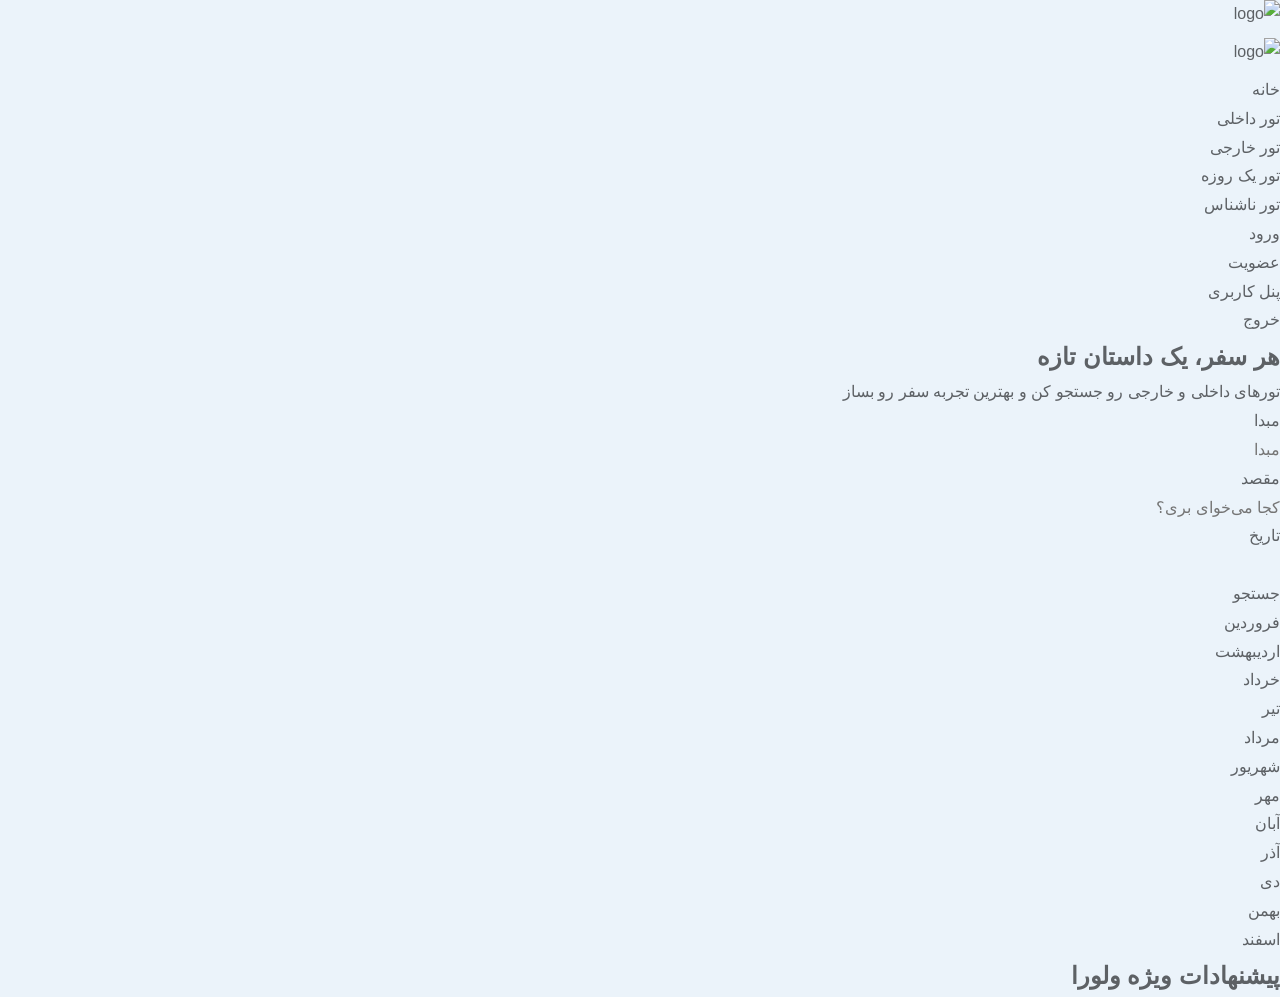
==== index.html @ 593d889d "add result and sort api" ====
<!DOCTYPE html>
<html lang="fa" dir="rtl">
<head>
  <meta charset="UTF-8">
  <meta name="viewport" content="width=device-width, initial-scale=1.0">
  <meta name="description" content="Velora یک وب‌سایت مدرن برای جستجو و رزرو تورهای گردشگری است که به کاربران کمک می‌کند سفرهای خاص و به‌یادماندنی خود را برنامه‌ریزی کنند.">
  <meta name="title" content="Velora | رزرو تور و تجربه‌های خاص سفر">
  <title>Velora | رزرو تور و تجربه‌های خاص سفر</title>
  <link rel="icon" href="./assets/logo.png">
  <link rel="stylesheet" href="./style/reset-variables.css">
  <link rel="stylesheet" href="./style/style.css">

</head>
<body>
  <div id="preloader"></div>


<!-- HEADER -->
<header class="header" data-header>
  <div class="container">

    <a href="#" class="logo">
      <img src="./assets/images/temp-logo.svg" height="38" alt="logo">
    </a>

    <nav class="navbar" data-nav>
      <div class="navbar-top">
        <a href="#" class="logo">
          <img src="./assets/images/temp-logo.svg" height="38" alt="logo">
        </a>

        <button class="nav-toggle-btn" aria-label="close menu" data-nav-toggler>
          <ion-icon name="close-outline" aria-hidden="true"></ion-icon>

        </button>
      </div>
      <ul class="navbar-list">
        <li class="navbar-item" > <a href="#" class="navbar-link">خانه</a></li>
        <li class="navbar-item"> <a href="#" class="navbar-link">تور داخلی</a></li>
        <li class="navbar-item"> <a href="#" class="navbar-link">تور خارجی</a></li>
        <li class="navbar-item"> <a href="#" class="navbar-link">تور یک روزه</a></li>
        <li class="navbar-item"> <a href="#" class="navbar-link">تور ناشناس</a></li>
      </ul>
      
      <div class="header-action">
        <div class="loggedout">
          <a href="./auth/login.html" class="btn login-btn"> ورود</a>
          <a href="./auth/signup.html" class="btn btn-primary">عضویت</a>
        </div>
        <div class="loggedin">
          <a href="#" class="login-btn"> پنل کاربری</a>
          <a href="#" class="btn btn-primary">خروج </a>

        </div>

      </div>
      

      <button> </button>
    </nav>

    <button class="nav-toggle-btn" aria-label="open menu" data-nav-toggler>
      <ion-icon name="menu-outline" aria-hidden="true"></ion-icon>
    </button>

    <div class="overlay" data-overlay data-nav-toggler></div>
  </div>
</header>

<main>
   <!-- Hero Section-->
     <section class="hero" data-hero>

       <div class="hero-bg hero-bg-1"></div>
        <div class="hero-bg hero-bg-2"></div>

         <div class="hero-overlay"></div>
          <div class="hero-content container">
             <h1 class="hero-title"> دنیا منتظر توست </h1>
             <p class="hero-subtitle"> سفر بعدی‌ات را همین حالا پیدا کن </p>
           </div> 
           
           <div class="hero-search container">

            <form class="hero-search-box" id="search-form">

              <div class="hero-field">
                <label for="origin-input"> مبدا</label>
                <input id="origin-input" name="origin" type="text" placeholder="مبدا">
              </div>

              <div class="hero-field">
                <label for="destination-input"> مقصد</label>
                <input id="destination-input" name="destination" type="text" placeholder="کجا می‌خوای بری؟">
              </div>
              
              <div class="hero-field">
                <label for="month-input"> تاریخ</label>
                <input id="month-input" name="month" readonly>

                
              </div>
              
              <button type="submit" class="search-btn btn"> جستجو</button>

              <div id="month-modal" class="month-modal">
                <button type="button" class="month-button" data-month="01"> فروردین</button>
                <button type="button" class="month-button" data-month="02"> اردیبهشت</button>
                <button type="button" class="month-button" data-month="03"> خرداد</button>
                <button type="button" class="month-button" data-month="04"> تیر</button>
                <button type="button" class="month-button" data-month="05"> مرداد</button>
                <button type="button" class="month-button" data-month="06"> شهریور</button>
                <button type="button" class="month-button" data-month="07"> مهر</button>
                <button type="button" class="month-button" data-month="08"> آبان</button>
                <button type="button" class="month-button" data-month="09"> آذر</button>
                <button type="button" class="month-button" data-month="10"> دی</button>
                <button type="button" class="month-button" data-month="11"> بهمن</button>
                <button type="button" class="month-button" data-month="12"> اسفند</button>
              </div>

          
            </form>
           </div>
           

      </section>

      <section class="special-tours">
        
        <div class="container">
          <div class="special-tours-title">
            <span class="right"></span>
            <h2>پیشنهادات ویژه ولورا</h2>
            <span class="left"></span>
          </div>

          <div class="tours-grid">
          </div>
        </div>
      </section>
</main>




<script type="module" src="https://unpkg.com/ionicons@5.5.2/dist/ionicons/ionicons.esm.js"></script>
  <script nomodule src="https://unpkg.com/ionicons@5.5.2/dist/ionicons/ionicons.js"></script>
  <script src="./script/home.js"></script>
</body>
</html>
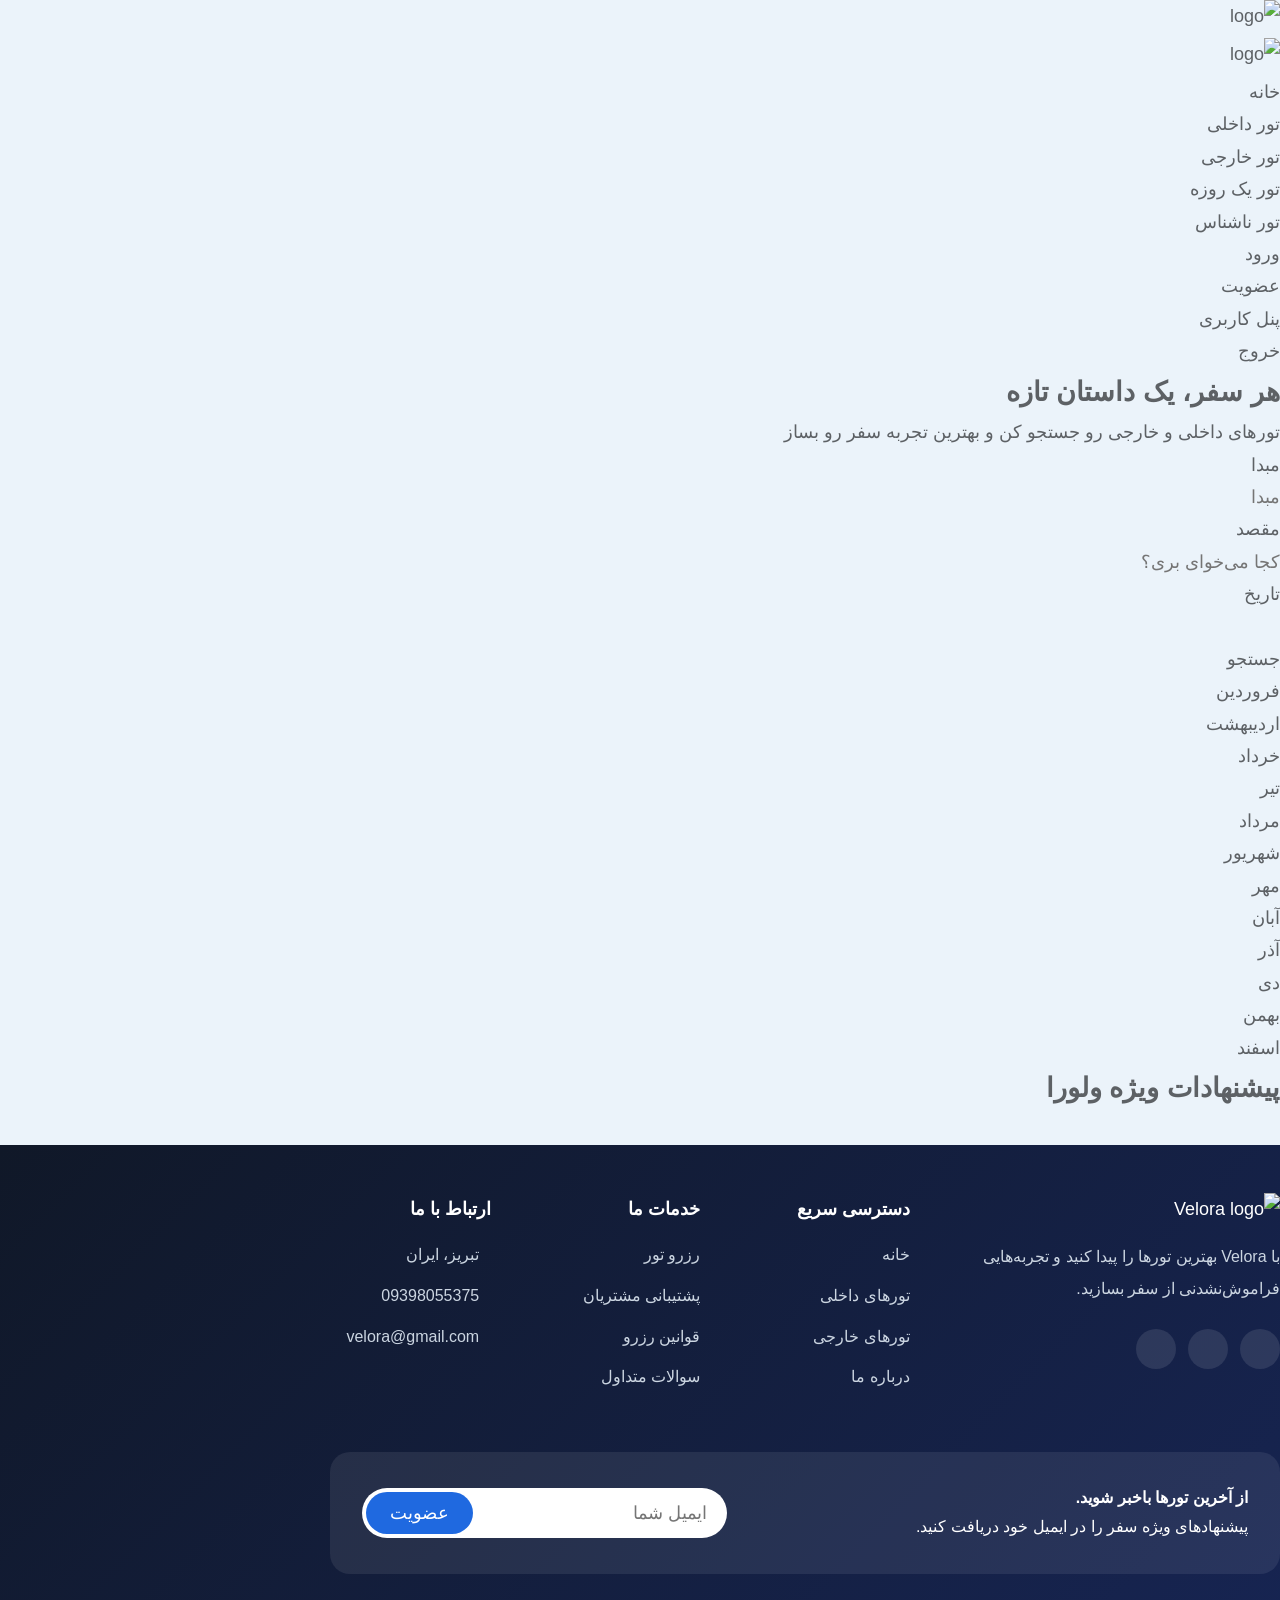
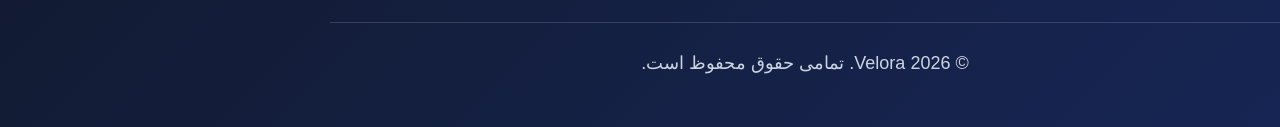
==== commit db29ad5e: "footer component" ====
--- a/index.html
+++ b/index.html
@@ -8,6 +8,7 @@
   <title>Velora | رزرو تور و تجربه‌های خاص سفر</title>
   <link rel="icon" href="./assets/logo.png">
   <link rel="stylesheet" href="./style/reset-variables.css">
+  <link rel="stylesheet" href="../footer/footer.css">
   <link rel="stylesheet" href="./style/style.css">
 
 </head>
@@ -141,6 +142,133 @@
 </main>
 
 
+<!--  Footer-->
+<footer class="footer">
+
+  <div class="container">
+
+    <div class="footer-container">
+
+      <div class="footer-brand">
+
+        <img src="../assets/images/temp-logo.svg" alt="Velora logo">
+
+        <p>
+          با Velora بهترین تورها را پیدا کنید و تجربه‌هایی 
+          فراموش‌نشدنی از سفر بسازید.
+        </p>
+
+        <div class="footer-social">
+
+          <a href="#">
+            <ion-icon name="logo-instagram"></ion-icon>
+          </a>
+
+          <a href="#">
+            <ion-icon name="logo-whatsapp"></ion-icon>
+          </a>
+
+          <a href="#">
+            <ion-icon name="logo-x"></ion-icon>
+          </a>
+
+        </div>
+      </div>
+
+
+
+
+      <div class="footer-column">
+
+        <h3>دسترسی سریع</h3>
+
+        <ul>
+          <li><a href="#">خانه</a></li>
+          <li><a href="#">تورهای داخلی</a></li>
+          <li><a href="#">تورهای خارجی</a></li>
+          <li><a href="#">درباره ما</a></li>
+
+        </ul>
+
+      </div>
+
+      <div class="footer-column">
+        <h3>خدمات ما</h3>
+
+        <ul>
+
+          <li><a href="#">رزرو تور</a></li>
+          <li><a href="#">پشتیبانی مشتریان</a></li>
+          <li><a href="#">قوانین رزرو</a></li>
+          <li><a href="#">سوالات متداول</a></li>
+
+        </ul>
+
+      </div>
+
+      <div class="footer-column contact">
+        <h3>ارتباط با ما</h3>
+        <ul>
+          <li>
+            <ion-icon name="location-outline"></ion-icon>
+            تبریز، ایران
+          </li>
+          <li>
+            <ion-icon name="call-outline"></ion-icon>
+            09398055375
+          </li>
+          <li>
+            <ion-icon name="mail-outline"></ion-icon>
+            velora@gmail.com
+          </li>
+        </ul>
+
+      </div>
+
+    </div>
+
+
+
+    <div class="footer-newsletter">
+
+      <div>
+        <h3>
+          از آخرین تورها باخبر شوید.
+        </h3>
+        <p>
+          پیشنهادهای ویژه سفر را در ایمیل خود دریافت کنید.
+        </p>
+      </div>
+
+      <form>
+        <input type="email" placeholder="ایمیل شما">
+
+        <button type="submit">
+          عضویت
+        </button>
+
+      </form>
+
+
+    </div>
+
+
+
+
+    <div class="footer-bottom">
+
+      <p>
+        © 2026 Velora. تمامی حقوق محفوظ است.
+      </p>
+
+    </div>
+
+  </div>
+
+</footer>
+
+
+
 
 
 <script type="module" src="https://unpkg.com/ionicons@5.5.2/dist/ionicons/ionicons.esm.js"></script>
--- a/footer/footer.css
+++ b/footer/footer.css
@@ -0,0 +1,276 @@
+/* FOOTER */
+
+.footer {
+
+  background:
+  linear-gradient(
+    135deg,
+    #101828,
+    #172554
+  );
+  color: var(--text-white);
+  padding-block: var(--space-8);
+  margin-block-start: var(--space-6);
+
+}
+
+.footer-container {
+  display: grid;
+  grid-template-columns: 1fr;
+
+  gap: var(--space-8);
+
+}
+
+.footer-brand img {
+  width: 150px;
+  margin-block-end: var(--space-4);
+}
+
+.footer-brand p {
+  color:var(--text-footer);
+  max-width:320px;
+  font-size: var(--fs-7);
+  line-height: 2;
+}
+
+
+.footer h3 {
+  font-size: var(--fs-6);
+  font-weight: var(--fw-bold);
+  margin-block-end: var(--space-4);
+  color:var(--text-white);
+
+}
+
+.footer ul {
+  list-style:none;
+  padding:0;
+
+}
+
+
+.footer li {
+  margin-block-end: var(--space-3);
+  display: flex;
+  align-items: center;
+  gap: var(--space-3);
+  color: var(--text-footer);
+  font-size: var(--fs-7)
+
+}
+.footer a {
+  color:var(--text-footer);
+  transition:.3s;
+
+}
+
+
+
+.footer a:hover {
+  color: var(--text-white);
+  transform: translateX(-5px);
+} 
+
+
+.footer-social {
+  display: flex;
+  gap:var(--space-3);
+  margin-top:var(--space-5);
+  align-items: center;
+
+}
+
+
+
+.footer-social a {
+  width: 40px;
+  height: 40px;
+  display: flex;
+  align-items: center;
+  justify-content: center;
+  background:rgba(255,255,255,.1);
+  border-radius:50%;
+
+}
+
+
+
+.footer-social ion-icon {
+
+  font-size:var(--fs-6);
+
+}
+
+
+.footer-social a:hover {
+  background:var(--bg-majorelle-blue);
+  transform:none;
+
+}
+
+
+.contact ion-icon {
+  font-size:var(--fs-6);
+  color:#60a5fa;
+}
+
+
+
+.footer-newsletter {
+  margin-block-start:var(--space-8);
+  padding:var(--space-6);
+  border-radius:var(--radius-20);
+  background:rgba(255,255,255,.08);
+  display:flex;
+  flex-direction: column;
+  justify-content:space-between;
+  align-items:stretch;
+  gap:var(--space-5);
+
+
+}
+
+.footer-newsletter h3 {
+
+  font-size:var(--fs-7);
+  margin-block-end: 0;
+  color:var(--text-white);
+
+}
+
+
+
+.footer-newsletter p {
+  font-size:var(--fs-7);
+  margin-block-end: 0;
+  color:var(--text-footer);
+  color:var(--text-white);
+
+}
+
+
+
+.footer-newsletter form {
+display:flex;
+width: 100%;
+height: 50px;
+background:var(--bg-white);
+border-radius:var(--radius-pill);
+overflow:hidden;
+padding:var(--space-1);
+
+}
+
+
+
+.footer-newsletter input {
+border:none;
+outline:none;
+padding-inline:var(--space-4);
+flex: 1;
+width: auto;
+
+}
+
+
+.footer-newsletter button {
+display: flex;
+align-items: center;
+justify-content: center;
+padding-inline: var(--space-5);
+white-space: nowrap;
+border:none;
+background:var(--bg-majorelle-blue);
+color:var(--bg-white);
+border-radius:var(--radius-pill);
+
+}
+
+
+.footer-bottom {
+
+margin-top:var(--space-8);
+padding-top:var(--space-5);
+border-top:1px solid rgba(255,255,255,.15);
+text-align:center;
+
+}
+
+
+.footer-bottom p {
+color:var(--text-footer);
+
+}
+
+
+/**
+  * Media Queries
+  */
+
+
+
+
+@media (min-width: 768px) {
+
+  /**
+  * custom properties
+  */
+  :root {
+    --fs-1: 4.8rem;
+    --fs-2: 4rem;
+    --fs-3: 2.8rem;
+    --fs-4: 2.6rem;
+    --fs-5: 2.2rem;
+    --fs-6: 1.8rem;
+    --fs-7: 1.6rem;
+  }
+
+  /**
+  * Reused style
+  */
+  
+  .container {
+    max-width: 720px; 
+  }
+
+  .footer-container {
+    grid-template-columns: 1fr 1fr;
+  }
+
+
+
+}
+@media (min-width: 992px) {
+
+  /**
+  * Reused style
+  */
+  
+  .container {
+    max-width: 950px;
+  }
+
+
+.footer-container {
+  display: grid;
+  grid-template-columns: 2fr 1fr 1fr 1fr;
+}
+
+.footer-newsletter {
+  flex-direction: row;
+  align-items: center;
+  justify-content: space-between;
+}
+
+.footer-newsletter form {
+  width: auto;
+}
+.footer-newsletter input {
+  width: 250px;
+}
+
+
+}
+
+
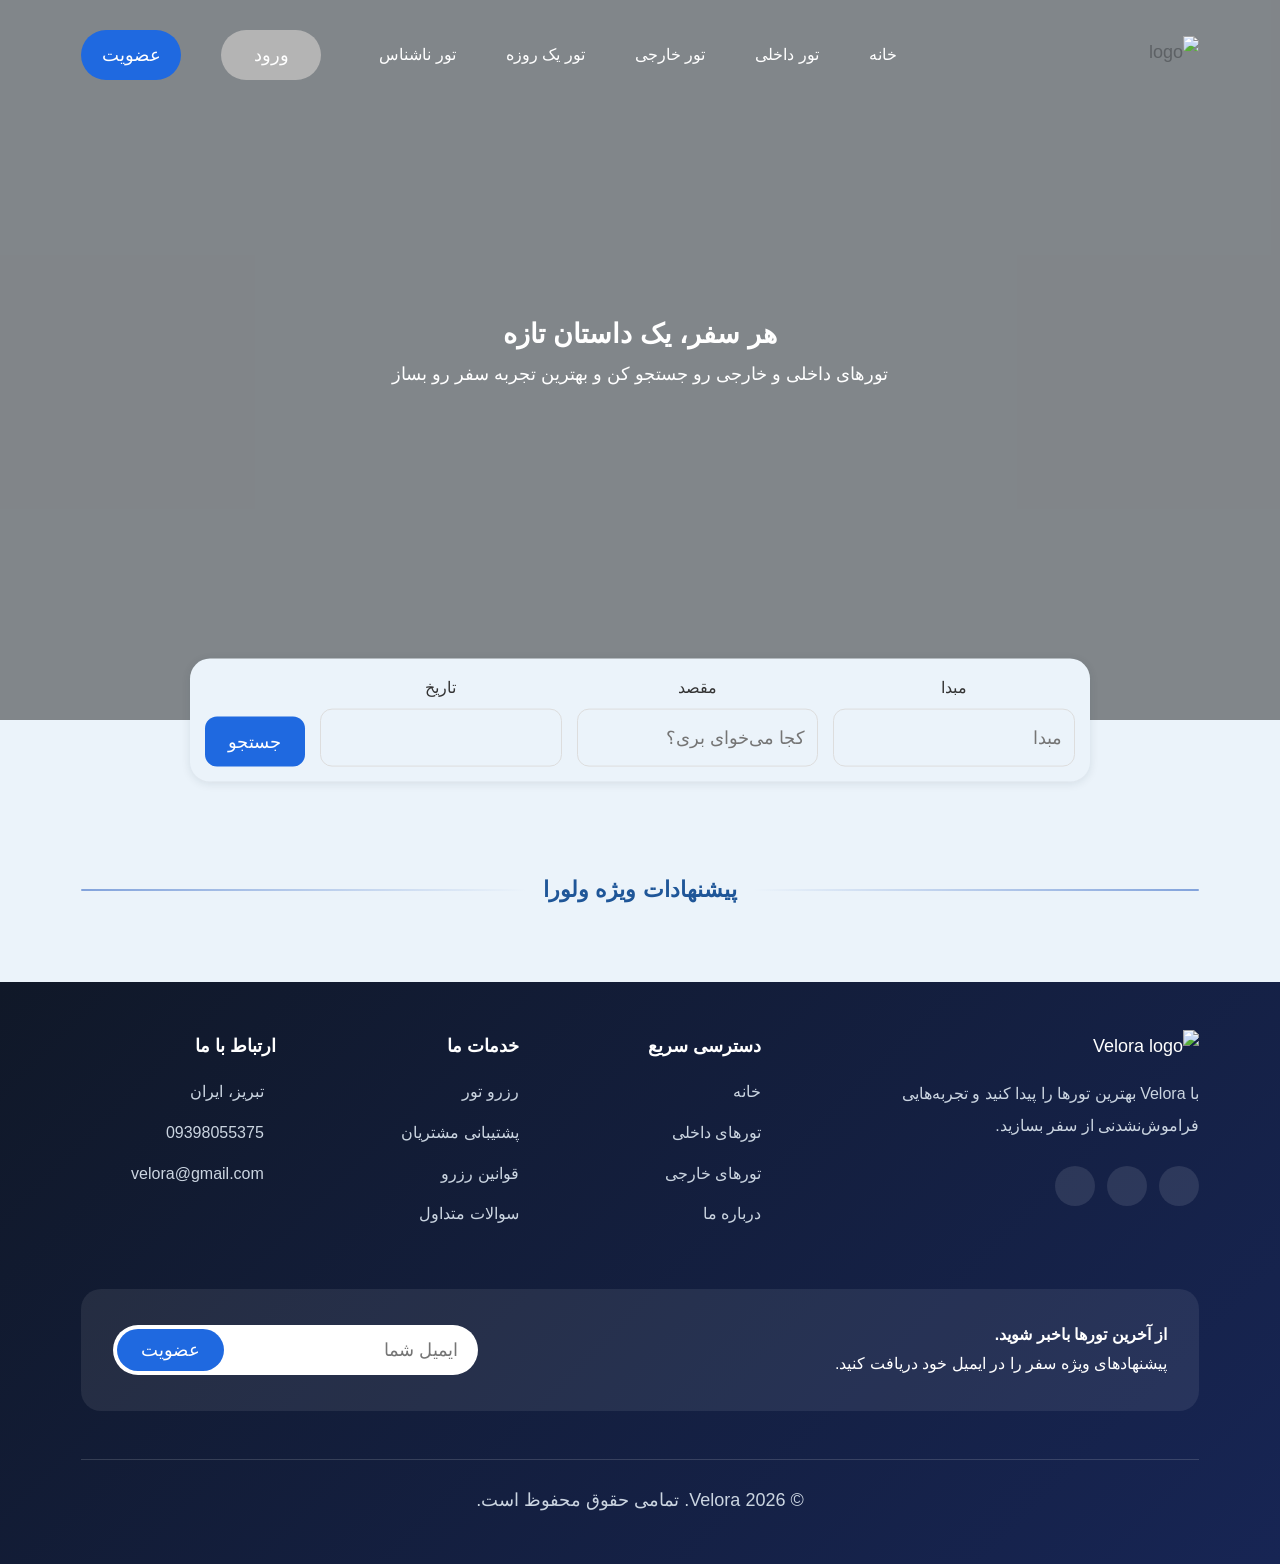
==== commit 6e6b51c5: "header component" ====
--- a/index.html
+++ b/index.html
@@ -8,7 +8,8 @@
   <title>Velora | رزرو تور و تجربه‌های خاص سفر</title>
   <link rel="icon" href="./assets/logo.png">
   <link rel="stylesheet" href="./style/reset-variables.css">
-  <link rel="stylesheet" href="../footer/footer.css">
+  <link rel="stylesheet" href="../component/footer/footer.css">
+  <link rel="stylesheet" href="../component/header/homeHeader.css">
   <link rel="stylesheet" href="./style/style.css">
 
 </head>
@@ -271,8 +272,9 @@
 
 
 
-<script type="module" src="https://unpkg.com/ionicons@5.5.2/dist/ionicons/ionicons.esm.js"></script>
-  <script nomodule src="https://unpkg.com/ionicons@5.5.2/dist/ionicons/ionicons.js"></script>
+  <script type="module" src="https://unpkg.com/ionicons@7.4.0/dist/ionicons/ionicons.esm.js"></script>
+
+  <script nomodule src="https://unpkg.com/ionicons@7.4.0/dist/ionicons/ionicons.js"></script>
   <script src="./script/home.js"></script>
 </body>
 </html>
--- a/component/footer/footer.css
+++ b/component/footer/footer.css
@@ -0,0 +1,276 @@
+/* FOOTER */
+
+.footer {
+
+  background:
+  linear-gradient(
+    135deg,
+    #101828,
+    #172554
+  );
+  color: var(--text-white);
+  padding-block: var(--space-8);
+  margin-block-start: var(--space-6);
+
+}
+
+.footer-container {
+  display: grid;
+  grid-template-columns: 1fr;
+
+  gap: var(--space-8);
+
+}
+
+.footer-brand img {
+  width: 150px;
+  margin-block-end: var(--space-4);
+}
+
+.footer-brand p {
+  color:var(--text-footer);
+  max-width:320px;
+  font-size: var(--fs-7);
+  line-height: 2;
+}
+
+
+.footer h3 {
+  font-size: var(--fs-6);
+  font-weight: var(--fw-bold);
+  margin-block-end: var(--space-4);
+  color:var(--text-white);
+
+}
+
+.footer ul {
+  list-style:none;
+  padding:0;
+
+}
+
+
+.footer li {
+  margin-block-end: var(--space-3);
+  display: flex;
+  align-items: center;
+  gap: var(--space-3);
+  color: var(--text-footer);
+  font-size: var(--fs-7)
+
+}
+.footer a {
+  color:var(--text-footer);
+  transition:.3s;
+
+}
+
+
+
+.footer a:hover {
+  color: var(--text-white);
+  transform: translateX(-5px);
+} 
+
+
+.footer-social {
+  display: flex;
+  gap:var(--space-3);
+  margin-top:var(--space-5);
+  align-items: center;
+
+}
+
+
+
+.footer-social a {
+  width: 40px;
+  height: 40px;
+  display: flex;
+  align-items: center;
+  justify-content: center;
+  background:rgba(255,255,255,.1);
+  border-radius:50%;
+
+}
+
+
+
+.footer-social ion-icon {
+
+  font-size:var(--fs-6);
+
+}
+
+
+.footer-social a:hover {
+  background:var(--bg-majorelle-blue);
+  transform:none;
+
+}
+
+
+.contact ion-icon {
+  font-size:var(--fs-6);
+  color:#60a5fa;
+}
+
+
+
+.footer-newsletter {
+  margin-block-start:var(--space-8);
+  padding:var(--space-6);
+  border-radius:var(--radius-20);
+  background:rgba(255,255,255,.08);
+  display:flex;
+  flex-direction: column;
+  justify-content:space-between;
+  align-items:stretch;
+  gap:var(--space-5);
+
+
+}
+
+.footer-newsletter h3 {
+
+  font-size:var(--fs-7);
+  margin-block-end: 0;
+  color:var(--text-white);
+
+}
+
+
+
+.footer-newsletter p {
+  font-size:var(--fs-7);
+  margin-block-end: 0;
+  color:var(--text-footer);
+  color:var(--text-white);
+
+}
+
+
+
+.footer-newsletter form {
+display:flex;
+width: 100%;
+height: 50px;
+background:var(--bg-white);
+border-radius:var(--radius-pill);
+overflow:hidden;
+padding:var(--space-1);
+
+}
+
+
+
+.footer-newsletter input {
+border:none;
+outline:none;
+padding-inline:var(--space-4);
+flex: 1;
+width: auto;
+
+}
+
+
+.footer-newsletter button {
+display: flex;
+align-items: center;
+justify-content: center;
+padding-inline: var(--space-5);
+white-space: nowrap;
+border:none;
+background:var(--bg-majorelle-blue);
+color:var(--bg-white);
+border-radius:var(--radius-pill);
+
+}
+
+
+.footer-bottom {
+
+margin-top:var(--space-8);
+padding-top:var(--space-5);
+border-top:1px solid rgba(255,255,255,.15);
+text-align:center;
+
+}
+
+
+.footer-bottom p {
+color:var(--text-footer);
+
+}
+
+
+/**
+  * Media Queries
+  */
+
+
+
+
+@media (min-width: 768px) {
+
+  /**
+  * custom properties
+  */
+  :root {
+    --fs-1: 4.8rem;
+    --fs-2: 4rem;
+    --fs-3: 2.8rem;
+    --fs-4: 2.6rem;
+    --fs-5: 2.2rem;
+    --fs-6: 1.8rem;
+    --fs-7: 1.6rem;
+  }
+
+  /**
+  * Reused style
+  */
+  
+  .container {
+    max-width: 720px; 
+  }
+
+  .footer-container {
+    grid-template-columns: 1fr 1fr;
+  }
+
+
+
+}
+@media (min-width: 992px) {
+
+  /**
+  * Reused style
+  */
+  
+  .container {
+    max-width: 950px;
+  }
+
+
+.footer-container {
+  display: grid;
+  grid-template-columns: 2fr 1fr 1fr 1fr;
+}
+
+.footer-newsletter {
+  flex-direction: row;
+  align-items: center;
+  justify-content: space-between;
+}
+
+.footer-newsletter form {
+  width: auto;
+}
+.footer-newsletter input {
+  width: 250px;
+}
+
+
+}
+
+
--- a/component/header/homeHeader.css
+++ b/component/header/homeHeader.css
@@ -0,0 +1,230 @@
+/* Header */
+
+ 
+
+
+.header .container {
+  display: flex;
+  justify-content: space-between;
+  align-items: center;
+  gap: 40px;
+}
+
+.header {
+  padding-block : 30px;
+  position: absolute;
+  top: 0;
+  left: 0;
+  width: 100%;
+  z-index: 4;
+}
+
+.header.active {
+  position: fixed;
+  background-color: var(--bg-lavender-blush);
+  box-shadow: var(--shadow-1);
+  animation: slideIn 500ms ease forwards;
+}
+.header.active .navbar-link {
+  color: var(--text-gunmetal)
+}
+
+@keyframes slideIn {
+  0% { transform: translateY(-100%);}
+  100% { transform: translateY(0);}
+
+}
+
+.header .logo img { width: 160px; }
+
+.nav-toggle-btn { font-size: 3.2rem; }
+
+.navbar {
+  padding-bottom: 10px;
+  position: fixed;
+  top: 0;
+  right: -350px;
+  max-width: 350px;
+  width:100%;
+  height: 100vh;
+  background-color: var(--bg-white);
+  display: flex;
+  flex-direction: column;
+  z-index: 1;
+  transition: 400ms var(--cubic-out);
+  visibility: hidden;
+
+}
+
+.navbar.active {
+  background-color: var(--bg-lavender-blush);
+  transform: translateX(-350px);
+  transition-duration: 500ms;
+  visibility: visible;
+}
+
+.navbar.active .navbar-link {
+  color: var(--text-gunmetal);
+}
+
+.navbar-top {
+  
+  padding: 30px 16px;
+  display: flex;
+  justify-content: space-between;
+  /* align-items: center; */
+}
+.navbar-list {
+  /* margin-block-start: 30px; */
+  padding-right: 24px;
+  
+
+}
+
+.navbar-link {
+  position: relative;
+  color: var(--text-white);
+  font-size: var(--fs-7);
+  font-weight: var(--fw-medium);
+  padding-block: 8px;
+  transition: var(--transition-1);
+}
+
+.navbar-link::before {
+  content: "";
+  position: absolute;
+  width: 4px;
+  height: 12px;
+  right: auto;
+  left: 0;
+  background-color: var(--bg-majorelle-blue);
+  top: 50%;
+  
+  transform: translateY(-50%);
+  border-radius: 5px;
+  opacity: 0;
+  transition: var(--transition-1)
+}
+
+.navbar-link:is(:hover, :focus-visible, .active)::before {
+  opacity: 1;
+ }
+
+ .navbar-link:is(:hover, :focus-visible, .active) { transform: translateX(10px); }
+
+
+
+ .header-action{  
+  margin-block-start:auto;
+  padding-block-start: 20px;
+  border-block-start: 1px solid var(--border-gainsboro);
+ }
+ .header-action .loggedout, .header-action .loggedin {
+    display: flex;
+    gap: 12px;
+    align-items: center ;
+    justify-content: space-around;
+ }
+
+
+ .header-action .loggedin {
+  display: none;
+ }
+
+ .overlay {
+  position: fixed;
+  top:0;
+  left:0;
+  bottom:0;
+  width: 100%;
+  background-color: var(--bg-white);
+  opacity: 0.5;
+  visibility: hidden;
+  transition: var(--transition-1);
+}
+
+.overlay.active {
+  visibility: visible;
+  opacity: 0.5;
+} 
+
+
+/**
+  * Media Queries
+  */
+
+@media (min-width: 575px) {
+
+    .navbar {
+      padding-inline: 40px;
+      padding-block-start: 40px;
+    }
+
+
+}
+
+
+@media (min-width: 992px) {
+
+  .nav-toggle-btn,
+  .navbar-top,
+  .overlay {
+    display: none;
+  }
+
+  .navbar,
+  .navbar.active {
+    all: unset;
+    display: flex;
+    align-items: center;
+    flex-grow: 1;
+  }
+
+  .navbar-list {
+    margin-block-start: 0;
+    display: flex;
+    gap: 30px;
+    margin-inline: auto ;
+  }
+
+  .navbar-link:is(:hover, :focus-visible, .active) { transform: unset;}
+
+  .navbar-link::before {
+    width: 12px;
+    height: 4px;
+    top: auto;
+    bottom: 0;
+    left: 50%;
+    transform: translateX(-50%);
+  }
+  .header-action, .header-action .loggedout, .header-action .loggedin {
+    border: none;
+    padding-block-start: 0;
+    gap: 30px;
+  }
+
+  .header.active { padding-block: 15px;}
+
+
+}
+
+@media (min-width: 1200px) {
+
+
+  .header .logo img { width: 180px;}
+
+  .navbar-list { gap: 50px;}
+
+  .header-action, .header-action .loggedout, .header-action .loggedin { gap: 40px;}
+  
+
+
+
+}
+
+@media (min-width: 1400px) {
+
+
+  .navbar-list { gap: 70px;}
+
+}
--- a/style/style.css
+++ b/style/style.css
@@ -0,0 +1,644 @@
+@font-face {
+  font-family: 'Vazir';
+  src: url('../assets/fonts/Vazir.woff2') format('woff2');
+  font-weight: 400;
+  font-style: normal;
+  font-display: swap;
+}
+@font-face {
+  font-family: 'Vazir';
+  src: url('../assets/fonts/Vazir-Bold.woff2') format('woff2');
+  font-weight: 700;
+  font-style: normal;
+  font-display: swap;
+}
+
+
+
+/* reused style */
+
+.container {
+  padding-inline: 16px;
+
+}
+
+/* BTN */
+
+.login-btn {
+  background-color: #b4b4b4;
+  color: var(--text-white);
+
+  /* padding-inline: 30px;
+  border-radius: var(--radius-pill);
+  display: flex;
+  justify-content: center;
+  align-items: center;
+  gap: 10px;
+  /* max-width: max-content; */
+  /* transition: var(--transition-1);  */
+}
+
+ .login-btn:is(:hover, :focus-visible)
+  {
+   background-color: #6085cf;
+   opacity: 0.8;
+   box-shadow: var(--shadow-2);
+   }
+
+/* 
+.btn {
+  width: 100px;
+  height: 50px;
+  color: var(--text-white);
+  padding-inline: 30px;
+  border-radius: var(--radius-pill);
+  display: flex;
+  justify-content: center;
+  align-items: center;
+  gap: 10px;
+  max-width: max-content;
+  transition: var(--transition-1);
+}  */
+
+.btn {
+
+  display: inline-flex;
+  justify-content: center;
+  align-items: center;
+  padding: 10px 18px;
+  width: 100px;
+  height: 50px;
+  border-radius:var(--radius-pill);
+  transition: var(--transition-1);
+}
+
+.btn-primary { background-color: var(--bg-majorelle-blue);
+  color: var(--text-white);}
+
+.btn-primary:is(:hover, :focus-visible) {
+  background-color: #164fab;
+  box-shadow: var(--shadow-2);
+
+}
+
+
+
+
+/* PRELOADER */
+
+#preloader {
+  background: #ffffff url(../assets/images/preloader.svg) no-repeat center center;
+  background-size: 30% ;
+  height: 100vh;
+  width: 100%;
+  position:fixed ;
+  top: 0;
+  left: 0;
+  z-index: 900;
+  transition: opacity 0.5s ease, visibility 0.5s ease;
+
+}
+#preloader.hidden {
+  opacity: 0;
+  visibility: hidden;
+  pointer-events: none;
+
+}
+
+/* Hero Section */
+
+ .hero {
+  position: relative;
+  min-height: 80vh;
+  overflow: visible;
+  padding: 120px 0 140px;
+  display: flex;
+  justify-content: center;
+  align-items: center;
+  text-align: center;
+  } 
+     
+.hero-bg {
+  z-index: 0;
+  position: absolute;
+  inset: 0;
+  background-size: cover;
+  background-position: center; 
+  transition: opacity 1200ms ease, transform 2500ms ease;
+  /* transform: scale(1.08); */
+ }
+
+.hero-bg.active {
+  opacity: 1;
+  /* transform: scale(1); */
+  z-index: 1; 
+  }
+
+
+.hero-bg.inactive {
+  opacity: 0;
+  z-index: 0;
+ } 
+
+.hero-overlay { 
+  z-index: 1;
+  position: absolute; 
+  inset: 0;
+  background: rgba(0,0,0,0.45); 
+  } 
+  
+.hero-content {
+  position: relative;
+  z-index: 2;
+  color: white;
+
+  }
+
+.hero-title,
+.hero-subtitle {
+  transition: opacity 0.6s ease, transform 0.6s ease;
+
+  }
+
+.hero-title.hide,
+.hero-subtitle.hide {
+
+  opacity: 0;
+  transform: translateY(10px);
+  }
+
+  /* Hero Search */
+.hero-search { 
+  position: absolute;
+  left: 50%;
+  bottom: 0;
+  transform: translateX(-50%);
+  margin-top: 40px;
+  width: 100%;
+  z-index: 3;
+  display: flex;
+  justify-content: center;
+    }
+
+.hero-search-box {
+  background: var(--bg-lavender-blush);
+  display: flex;
+  gap: 15px;
+  padding: 15px;
+  border-radius: 20px;
+  box-shadow:var(  --shadow-1);
+  align-items: end;
+  width: 100%;
+  max-width: 900px;
+  
+  transform: translateY(50%);
+
+    }
+
+.hero-field {
+  flex:1;
+  display: flex;
+  flex-direction: column;
+    }
+
+.hero-field label {
+
+  font-size: var(--fs-7);
+  margin-bottom: 6px;
+  color: var(--text-gunmetal);
+
+
+    }
+
+.hero-field input {
+  color: rgb(0, 0, 0);
+  padding: 12px;
+  border-radius: 12px;
+  border: 1px solid #ddd;
+  outline: none;
+}
+
+.search-btn {
+  padding: 12px 25px;
+  border: none;
+  border-radius: 12px;
+  background: var(--bg-majorelle-blue);
+  color: white;
+  cursor: pointer;
+  transition: 0.2s;
+}
+
+
+.month-modal {
+  position: absolute;
+  bottom: 60px;
+  left: 0;
+  right: 0;
+
+  backdrop-filter: blur(10px);
+  background:transparent;
+  border-radius: 16px;
+  padding: 15px;
+
+  box-shadow: 0 20px 50px rgba(0,0,0,0.2);
+
+  display: grid;
+  grid-template-columns: repeat(3, 1fr);
+  gap: 10px;
+
+  opacity: 0;
+  transform: translateY(10px);
+  transition: 0.3s ease;
+
+  pointer-events: none;
+  }
+
+  .month-modal.active {
+    opacity: 1;
+    transform: translateY(0);
+    pointer-events: auto;
+  }
+
+ .month-button {
+    padding: 10px;
+    border: none;
+    border-radius: 8px;
+    cursor: pointer;
+    background: var(--bg-lavender-blush);
+    color: var(--text-gunmetal);
+    transition: all 0.2s ease;
+    box-shadow: var(--shadow-1);
+}
+
+
+
+.month-button:hover {
+  background: var(--bg-majorelle-blue);
+  color: white;
+  transform: translateY(-2px);
+}
+
+
+
+
+/* Special Tours */
+
+.special-tours {
+  margin-top: 150px;
+
+}
+
+
+/* .special-tours-title {
+  background: linear-gradient(90deg, var(--bg-majorelle-blue), #184eab);
+  -webkit-background-clip: text;
+  -webkit-text-fill-color: transparent;
+  position: relative;
+
+  font-size: var(--fs-5);
+  font-weight: var(--fw-bold);
+}
+
+.special-tours-title::before {
+  content: "";
+  position: absolute;
+  bottom: -6px;
+  right: 0;
+  width: 40%;
+  height: 4px;
+  background: linear-gradient(90deg, var(--bg-majorelle-blue), transparent);
+  filter: blur(1px);
+}
+.special-tours-title::after {
+  content: "";
+  flex: 1;
+  height: 2px;
+
+  background: linear-gradient(
+    90deg,
+    rgba(0,0,0,0.05),
+    transparent
+  );
+
+  border-radius: 10px;
+} */
+
+.special-tours-title {
+  display: flex;
+  align-items: center;
+  justify-content: center;
+  gap: 16px;
+  margin-bottom: 40px;
+}
+
+.special-tours-title h2 {
+  font-size: var(--fs-5);
+  font-weight: var(--fw-bold);
+  color:var(--text-majorelle-blue);
+}
+
+.special-tours-title span {
+  height: 2px;
+  flex: 1;
+  border-radius: 999px;
+}
+
+.special-tours-title span.right {
+  background: linear-gradient(
+    to left,
+    rgba(26, 83, 189, 0.5),
+    transparent
+  );
+}
+.special-tours-title span.left {
+  background: linear-gradient(
+    to right,
+    rgba(26, 83, 189, 0.5),
+    transparent
+  );
+}
+
+
+.tours-grid {
+
+  margin-top: 40px;
+  display: grid;
+  grid-template-columns: repeat(auto-fit, minmax(240px, 1fr));
+  gap: 18px;
+  justify-content: center;
+}
+/* tour card */
+.tour-card {
+  background: var(--bg-lavender-blush);
+  border-radius: 20px;
+  overflow: hidden;
+  box-shadow: var(--shadow-2);
+  display: flex;
+  flex-direction: column;
+  transition:  transform .3s ease, box-shadow .3s ease;
+  border: 1px solid rgb(227, 227, 227);
+  /* padding: 5px; */
+  gap: 8px;
+}
+
+
+.tour-card:hover {
+  transform: translateY(-5px);
+  box-shadow: var(--shadow-4);
+  
+}
+.tour-card:hover .tour-card-header-title {
+  color: #1d4ed8;
+  transition: .3s;
+}
+/* Tour card image */
+.tour-card-image {
+  overflow: hidden;
+  position: relative;
+  
+}
+
+.tour-card-image img {
+  width: 100%;
+  height: 200px;
+  object-fit: cover;
+  overflow: hidden;
+  opacity: 0.97;
+  transition: transform 0.5s ease;
+  /* border-top-left-radius: 20px;
+  border-top-right-radius: 20px; */  
+  
+} 
+
+.tour-card-image img::after {
+  content: "";
+  position: absolute;
+  inset: 0;
+  background: linear-gradient(
+    to top,
+    rgba(0, 0, 0, 0.716),
+    transparent 60%
+  );
+}
+
+.tour-card:hover .tour-card-image img {
+  transform: scale(1.15);
+  transition: transform .6s ease;
+}
+
+.tour-card-badge {
+  color: var(--text-sunglow);
+  position: absolute;
+  top: 12px;
+  right: 12px;
+  background: rgba(255,255,255,0.9);
+  backdrop-filter: blur(6px);
+  padding: 5px 10px;
+  border-radius: 999px;
+  font-size: 14px;
+  font-weight: 600;
+}
+
+/* Tour card content */
+
+.tour-card-content {
+  padding: 10px;
+  color: var(--text-gunmetal);
+  background: linear-gradient(to top, #fff, #fafafa);
+    /* border-bottom-left-radius: 2px;
+  border-bottom-right-radius: 2px; */
+  
+}
+.tour-card-header-title {
+  color: var(--text-majorelle-blue);
+}
+.tour-card-header {
+  display: flex;
+  justify-content: space-between;
+  align-items: center;  
+  font-size: var(--fs-7);
+  font-weight: var(--fw-bold);
+  margin-bottom: 10px;
+}
+
+.tour-card-header-start {
+  font-size: var(--fs-7);
+  font-weight: var(--fw-medium);
+}
+
+/* Tour card meta */
+
+.tour-card-meta {
+  display: flex;
+  flex-direction: row;
+  justify-content: space-between;
+  gap: 4px;
+  font-size: var(--fs-7);
+  margin-bottom: 10px;
+}
+
+
+
+.tour-card-price {
+  font-size: var(--fs-7);
+  display: flex;
+  justify-content: start;
+  gap: 5px;
+  align-items: baseline;
+
+}
+
+.tour-card-price span {
+  font-weight: var(--fw-bold);
+  font-size: var(--fs-6);
+  margin-bottom: 10px;
+  color: var(--text-sunglow);
+  
+
+}
+
+
+
+/* .tour-card-stars {
+  display: flex;
+  align-items: center;
+  gap: 2px;
+}
+
+.star.filled {
+  color: var(--bg-majorelle-blue);
+  font-size: var(--fs-6);
+  
+}
+.star.empty {
+  color: var(--bg-majorelle-blue);
+  font-size: var(--fs-6);
+  
+} */
+
+.tour-card-attention ion-icon {
+  font-size: 16px;
+  flex-shrink: 0;
+}
+.tour-card-attention {
+  color: var(--text-granite-gray);
+  font-size: 13px;
+  display: flex;
+  align-items: center;
+  gap: 5px;
+}
+
+
+  
+
+
+
+
+
+
+
+/**
+  * Media Queries
+  */
+
+@media (min-width: 575px) {
+
+  /**
+  * Reused style
+  */
+  
+  .container {
+    max-width: 540px;
+    width: 100%;
+    margin-inline: auto;
+  }
+
+
+}
+
+
+@media (min-width: 768px) {
+
+  /**
+  * custom properties
+  */
+  :root {
+    --fs-1: 4.8rem;
+    --fs-2: 4rem;
+    --fs-3: 2.8rem;
+    --fs-4: 2.6rem;
+    --fs-5: 2.2rem;
+    --fs-6: 1.8rem;
+    --fs-7: 1.6rem;
+  }
+
+  /**
+  * Reused style
+  */
+  
+  .container {
+    max-width: 720px; 
+  }
+
+
+}
+@media (min-width: 992px) {
+
+  /**
+  * Reused style
+  */
+  
+  .container {
+    max-width: 950px;
+  }
+
+  
+}
+
+@media (min-width: 1200px) {
+
+  /**
+    * custom properties
+    */
+  :root {
+    --fs-1: 6.4rem;
+    --fs-2: 4.8rem;
+    --fs-3: 3rem;
+
+  }
+
+
+
+  /**
+  * Reused style
+  */
+  
+  .container {
+    max-width: 1150px;
+  }
+
+}
+
+@media (min-width: 1400px) {
+
+  /**
+    * custom properties
+    */
+  :root {
+    --fs-1: 7.2rem;
+
+  }
+
+
+
+  /**
+  * Reused style
+  */
+  
+  .container {
+    max-width: 1350px;
+  }
+
+
+
+}
